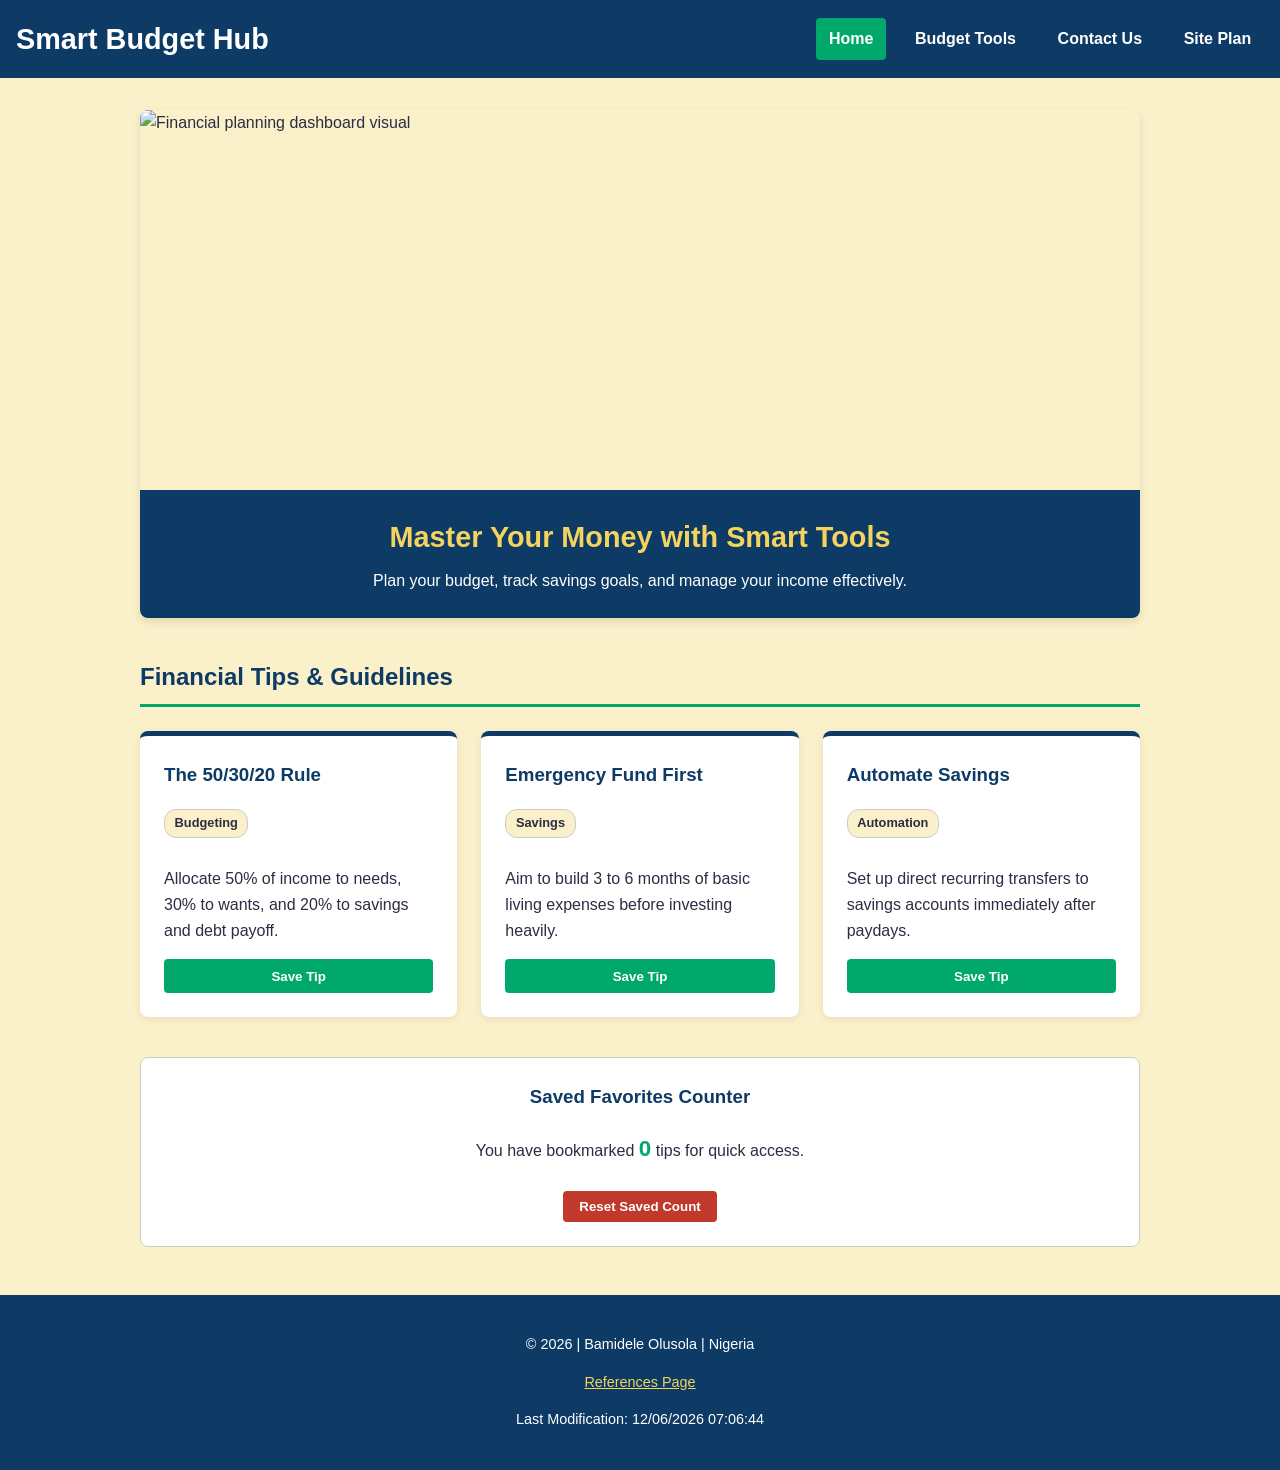
==== project/index.html @ 35474f06 "Add core HTML structure and styles for contact, index, references, and tools pages; implement dynami" ====
<!DOCTYPE html>
<html lang="en">
<head>
    <meta charset="UTF-8">
    <meta name="viewport" content="width=device-width, initial-scale=1.0">
    <title>Smart Budget Hub - Take Control of Your Personal Finances</title>
    <meta name="description" content="Smart Budget Hub helps you track expenses, plan savings goals, and master personal finance with interactive tools.">
    <meta name="author" content="Bamidele Olusola">
    <link rel="stylesheet" href="styles/base.css">
    <link rel="stylesheet" href="styles/index.css">
    <script src="scripts/main.js" defer></script>
    <script src="scripts/index.js" defer></script>
</head>
<body>
    <header>
        <h1>Smart Budget Hub</h1>
        <nav>
            <a href="index.html" class="active">Home</a>
            <a href="tools.html">Budget Tools</a>
            <a href="contact.html">Contact Us</a>
            <a href="siteplan.html">Site Plan</a>
        </nav>
    </header>

    <main>
        <section class="hero">
            <img src="images/hero.webp" alt="Financial planning dashboard visual" loading="lazy" width="800" height="400">
            <div class="hero-text">
                <h2>Master Your Money with Smart Tools</h2>
                <p>Plan your budget, track savings goals, and manage your income effectively.</p>
            </div>
        </section>

        <section class="tips-section">
            <h2>Financial Tips & Guidelines</h2>
            <div id="tips-container" class="cards-grid">
                <!-- Dynamically generated using JS objects and template literals -->
            </div>
        </section>

        <section class="interaction-card">
            <h3>Saved Favorites Counter</h3>
            <p>You have bookmarked <strong id="saved-count">0</strong> tips for quick access.</p>
            <button id="reset-counter-btn">Reset Saved Count</button>
        </section>
    </main>

    <footer>
        <p>&copy; <span id="currentyear"></span> | Bamidele Olusola | Nigeria</p>
        <p><a href="references.html">References Page</a></p>
        <p id="lastModified"></p>
    </footer>
</body>
</html>
---- project/styles/base.css ----
:root {
    --primary-color: #0d3b66;     /* Deep Navy Blue */
    --secondary-color: #00a86b;   /* Emerald Green */
    --accent-color: #f4d35e;      /* Soft Amber */
    --light-bg: #faf0ca;          /* Warm Cream Background */
    --dark-text: #2b2d42;         /* Charcoal Text */
    --white: #ffffff;
    --border-color: #cccccc;
}

body {
    font-family: 'Segoe UI', Roboto, Helvetica, Arial, sans-serif;
    line-height: 1.6;
    color: var(--dark-text);
    background-color: var(--light-bg);
    margin: 0;
    padding: 0;
}

/* Header & Navigation */
header {
    background-color: var(--primary-color);
    color: var(--white);
    padding: 1rem;
    display: flex;
    justify-content: space-between;
    align-items: center;
    flex-wrap: wrap;
}

header h1 {
    margin: 0;
    font-size: 1.8rem;
}

nav {
    display: flex;
    gap: 1rem;
}

nav a {
    color: var(--white);
    text-decoration: none;
    font-weight: 600;
    padding: 0.5rem 0.8rem;
    border-radius: 4px;
    transition: background-color 0.2s ease;
}

nav a:hover, nav a.active {
    background-color: var(--secondary-color);
}

/* Main Container */
main {
    max-width: 1000px;
    margin: 2rem auto;
    padding: 0 1rem;
}

/* Footer */
footer {
    background-color: var(--primary-color);
    color: var(--white);
    text-align: center;
    padding: 1.5rem;
    margin-top: 3rem;
    font-size: 0.9rem;
}

footer a {
    color: var(--accent-color);
    text-decoration: underline;
}

/* Media Queries for Responsiveness */
@media screen and (max-width: 700px) {
    header {
        flex-direction: column;
        align-items: flex-start;
        gap: 1rem;
    }

    nav {
        flex-direction: column;
        width: 100%;
    }

    nav a {
        display: block;
        width: 100%;
        text-align: center;
    }
}
---- project/styles/index.css ----
/* Hero Banner */
.hero {
    position: relative;
    border-radius: 8px;
    overflow: hidden;
    margin-bottom: 2.5rem;
    box-shadow: 0 4px 10px rgba(0, 0, 0, 0.1);
}

.hero img {
    width: 100%;
    height: auto;
    max-height: 380px;
    object-fit: cover;
    display: block;
}

.hero-text {
    background-color: var(--primary-color);
    color: var(--white);
    padding: 1.5rem;
    text-align: center;
}

.hero-text h2 {
    margin: 0 0 0.5rem 0;
    font-size: 1.8rem;
    color: var(--accent-color);
}

.hero-text p {
    margin: 0;
}

/* Financial Tips Grid */
.tips-section {
    margin-bottom: 2.5rem;
}

.tips-section h2 {
    color: var(--primary-color);
    border-bottom: 3px solid var(--secondary-color);
    padding-bottom: 0.5rem;
}

.cards-grid {
    display: grid;
    grid-template-columns: repeat(auto-fit, minmax(260px, 1fr));
    gap: 1.5rem;
    margin-top: 1.5rem;
}

.card {
    background-color: var(--white);
    padding: 1.5rem;
    border-radius: 8px;
    border-top: 5px solid var(--primary-color);
    box-shadow: 0 2px 8px rgba(0, 0, 0, 0.08);
    display: flex;
    flex-direction: column;
    justify-content: space-between;
}

.card h3 {
    margin-top: 0;
    color: var(--primary-color);
}

.badge {
    align-self: flex-start;
    background-color: var(--light-bg);
    color: var(--dark-text);
    padding: 0.2rem 0.6rem;
    border-radius: 12px;
    font-size: 0.8rem;
    font-weight: bold;
    border: 1px solid var(--border-color);
    margin-bottom: 0.8rem;
}

.card button {
    background-color: var(--secondary-color);
    color: var(--white);
    border: none;
    padding: 0.6rem 1rem;
    border-radius: 4px;
    font-weight: bold;
    cursor: pointer;
    transition: background-color 0.2s ease;
}

.card button:hover {
    background-color: #09614a;
}

/* Saved Favorites Counter Card */
.interaction-card {
    background-color: var(--white);
    padding: 1.5rem;
    border-radius: 8px;
    text-align: center;
    border: 1px solid var(--border-color);
}

.interaction-card h3 {
    margin-top: 0;
    color: var(--primary-color);
}

#saved-count {
    font-size: 1.4rem;
    color: var(--secondary-color);
}

#reset-counter-btn {
    background-color: #c0392b;
    color: var(--white);
    border: none;
    padding: 0.5rem 1rem;
    border-radius: 4px;
    cursor: pointer;
    font-weight: bold;
    margin-top: 0.5rem;
}

#reset-counter-btn:hover {
    background-color: #a93226;
}
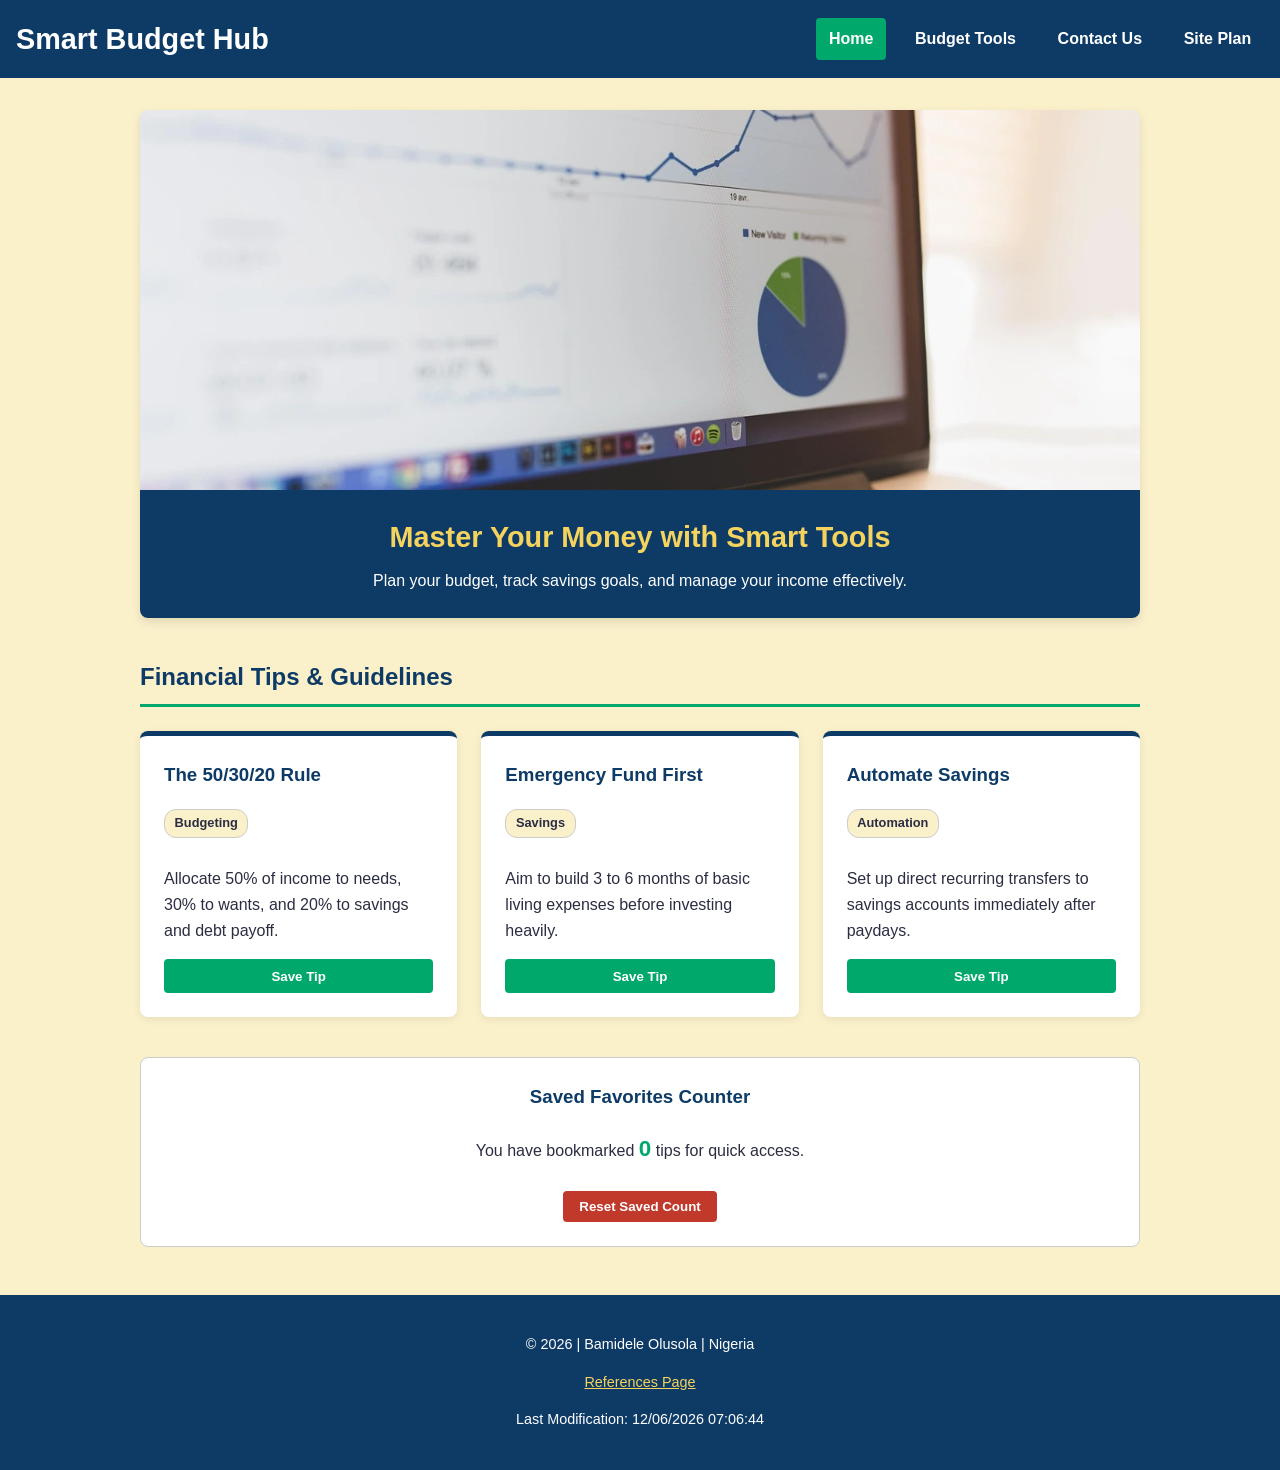
==== commit 419c2149: "Add favicon SVG file for improved branding and user experience" ====
--- a/project/index.html
+++ b/project/index.html
@@ -8,6 +8,7 @@
     <meta name="author" content="Bamidele Olusola">
     <link rel="stylesheet" href="styles/base.css">
     <link rel="stylesheet" href="styles/index.css">
+    <link rel="icon" href="images/favicon.svg" type="image/svg+xml">
     <script src="scripts/main.js" defer></script>
     <script src="scripts/index.js" defer></script>
 </head>
